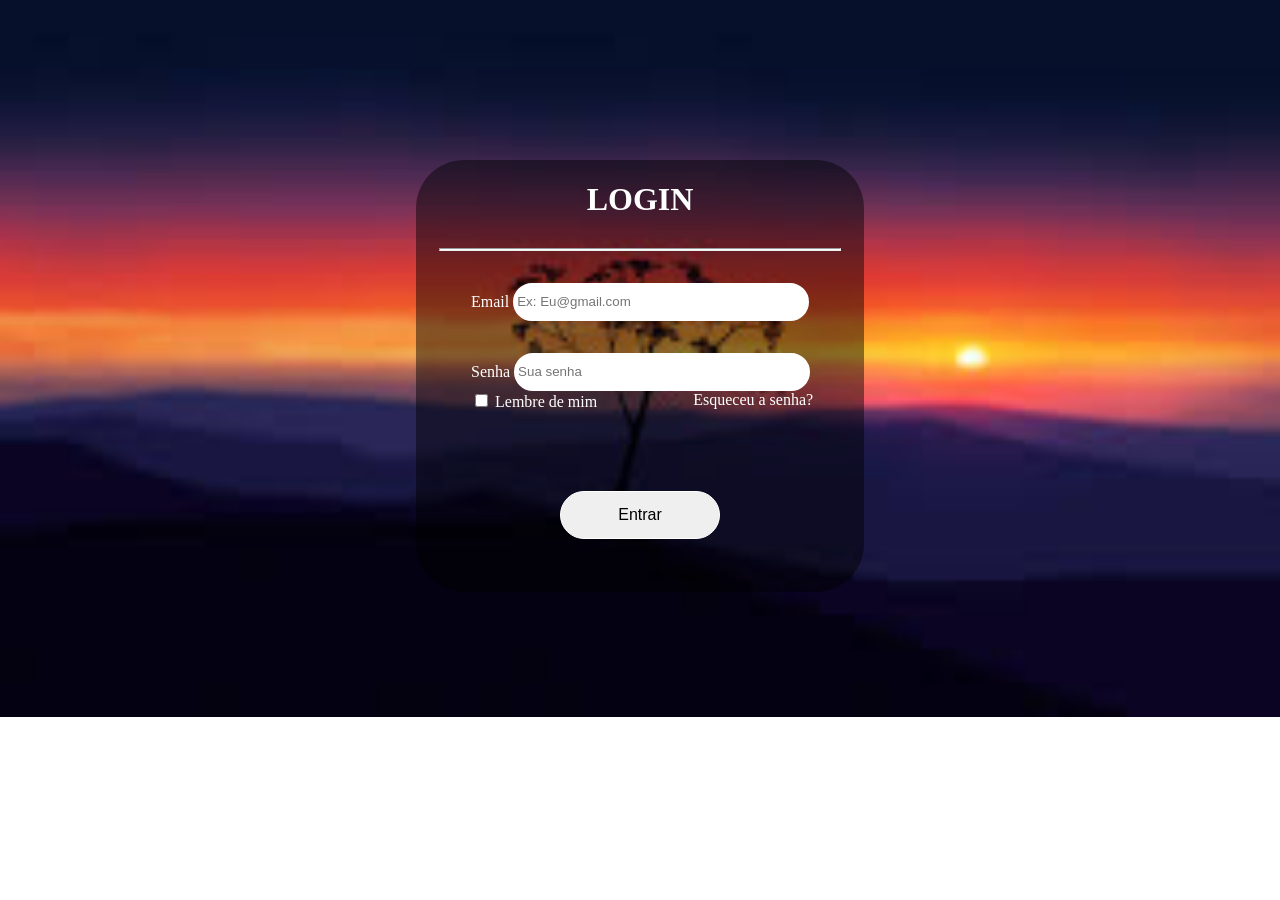
==== index.html @ 9f4eefe6 "Login" ====
<!DOCTYPE html>
<html lang="pt-br">
<head>
    <meta charset="UTF-8">
    <meta name="viewport" content="width=device-width, initial-scale=1.0">
    <title>Login</title>
    <link rel="stylesheet" href="index.css">
</head>
<body>
    <main>
        <div class="blocoCentral">
            <div class="telaDeLogin">
                <div class="conteudo">
                    <div class="titulo">
                        <h1>LOGIN</h1>
                    </div>
                    <hr>
                    <div class="email">
                        <label for="email">Email</label>
                        <input type="email" id="email" placeholder="Ex: Eu@gmail.com">
                    </div>
                    <div class="senha">
                        <label for="senha">Senha</label>
                        <input type="passaword" id="senha" placeholder="Sua senha">
                    </div>
                    <div class="terceiros">
                        <div class="lembreSenha">
                            <input type="checkbox" id="opcao1">
                            <label for="opcao1">Lembre de mim</label>
                        </div>
                        <div class="link">
                            <a href="#"><label>Esqueceu a senha?</label></a>
                        </div>
                    </div>
                    <div class="botao">
                        <button>Entrar</button>
                    </div>
                </div>
            </div>
        </div>
    </main>
</body>
</html>
---- index.css ----
body{
    background-image: url([data-uri]);
    background-repeat: no-repeat;
    background-size: cover;
}

main{
    margin-top: 10rem;
    display: flex;
    justify-content: center;
}

.blocoCentral{
    background-color:rgba(0, 0, 0, 0.455);
    width: 28rem;
    height: 27rem;
    border-radius: 3rem;
    color: white;
}

.telaDeLogin, .titulo, .botao{
    display: flex;
    justify-content: center;
}

.terceiros{
    display: flex;
}

.email, .senha{
    margin-top: 2rem;
}


.email, .senha, .terceiros{
    margin-left: 2rem;
}


.link{
    margin-left: 6rem;
}

a{
    text-decoration: none;
    color: white;
}

a:hover{
    color: orange;
}

#email, #senha{
    width: 18rem;
    height: 2rem;
    border-radius: 2rem;
    border: 2px solid white;
}

hr{
    width: 25rem;
    height: 1px;
    background-color: white;
}

button{
    height: 3rem;
    width: 10rem;
    border-radius: 12rem;
    border: 1px solid white;
    font-size: 1rem;
    margin-top: 5rem;
}

button:hover{
    border: 1px solid black;
    background-color: orange;
    color: black;
}

input:hover{
    background-color: beige;
}
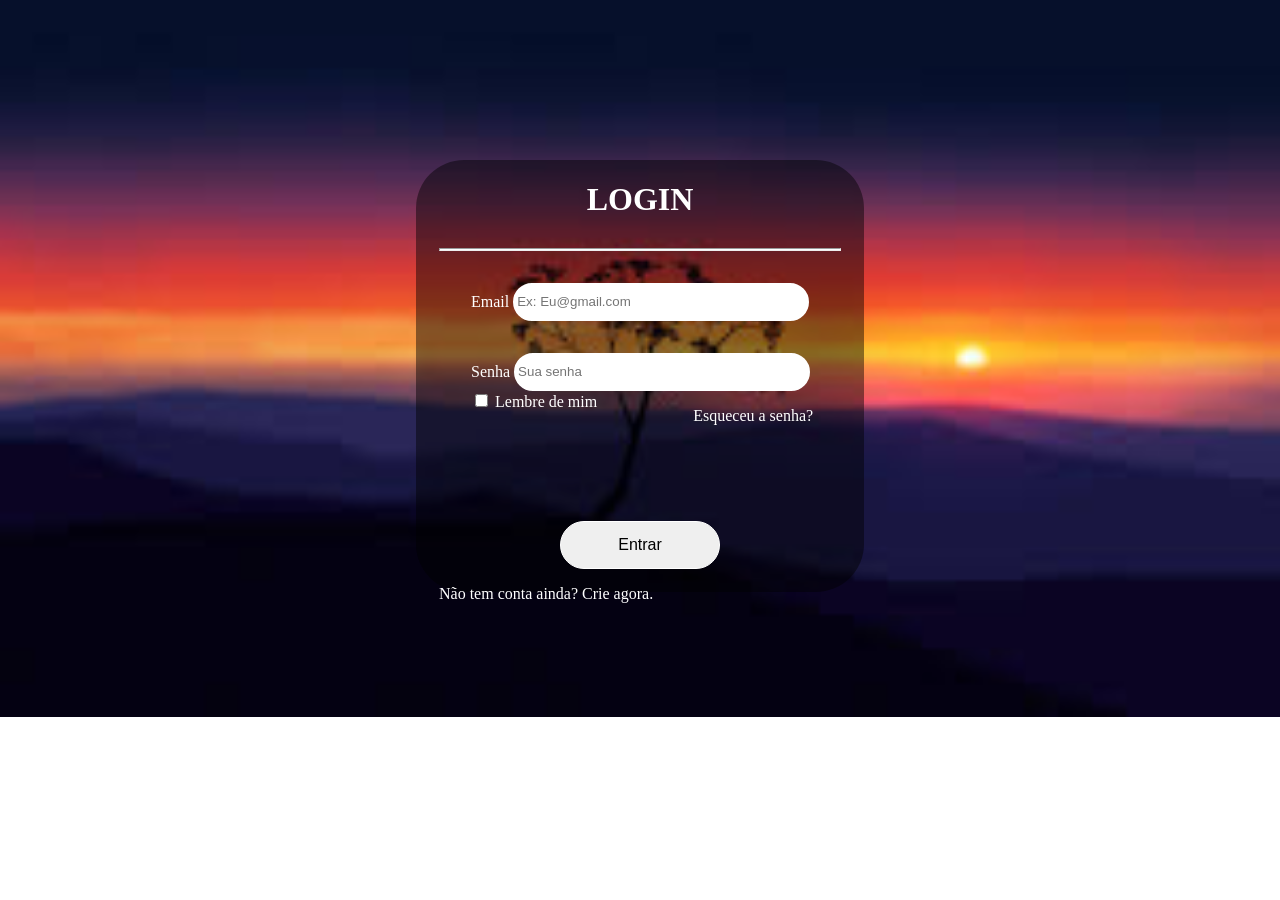
==== commit 9bbe4f5e: "pagina de cadastro" ====
--- a/index.html
+++ b/index.html
@@ -25,15 +25,20 @@
                     </div>
                     <div class="terceiros">
                         <div class="lembreSenha">
-                            <input type="checkbox" id="opcao1">
-                            <label for="opcao1">Lembre de mim</label>
+                            <label class="checkbox">
+                                <input type="checkbox" id="opcao1">   
+                                Lembre de mim
+                            </label>
                         </div>
                         <div class="link">
-                            <a href="#"><label>Esqueceu a senha?</label></a>
+                            <a href="#"><p>Esqueceu a senha?</p></a>
                         </div>
                     </div>
                     <div class="botao">
                         <button>Entrar</button>
+                    </div>
+                    <div class="criarConta">
+                        <p>Não tem conta ainda? <a href="cadastro.html">Crie agora.</a></p>
                     </div>
                 </div>
             </div>
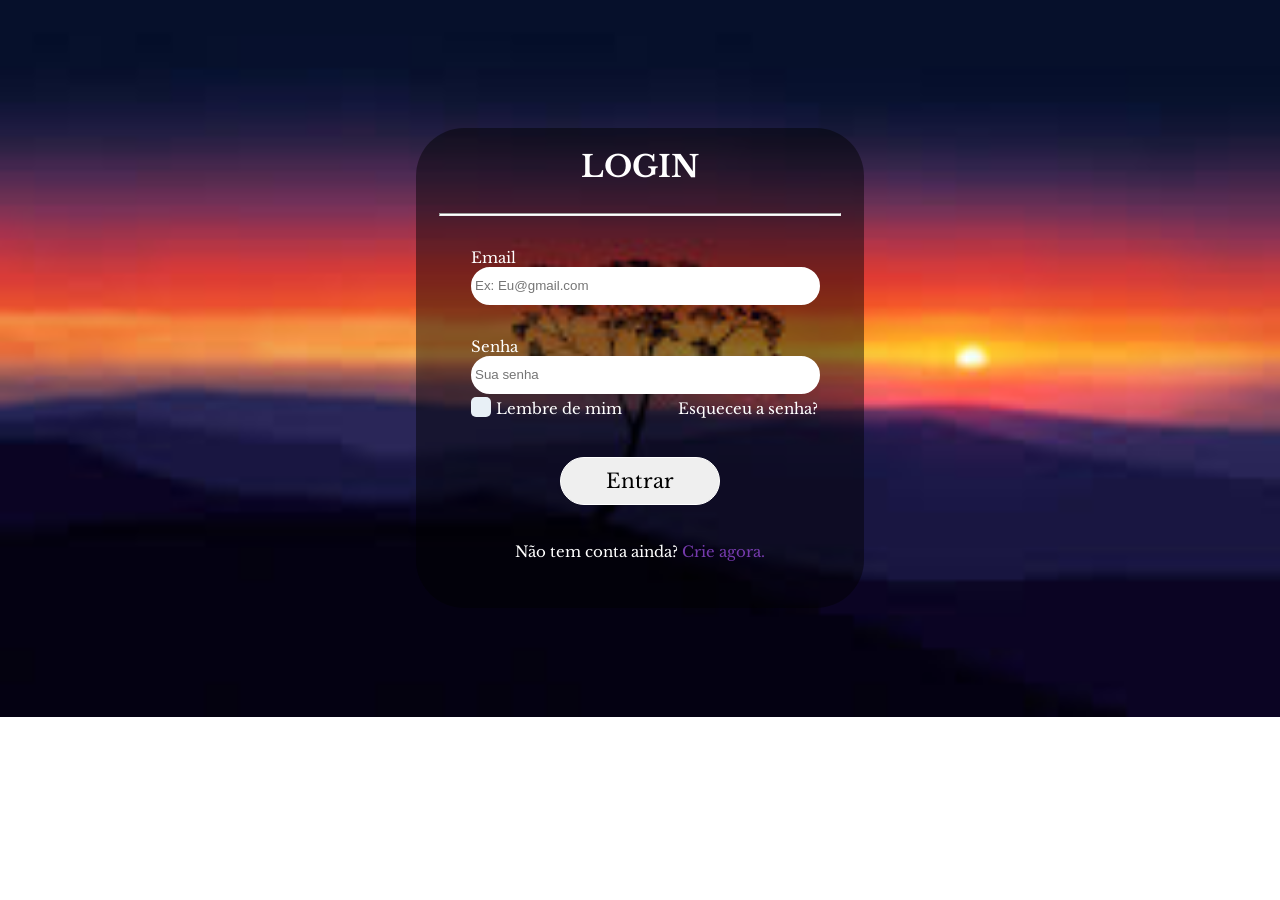
==== commit a98b1832: "adicionando detalhes" ====
--- a/index.html
+++ b/index.html
@@ -4,6 +4,7 @@
     <meta charset="UTF-8">
     <meta name="viewport" content="width=device-width, initial-scale=1.0">
     <title>Login</title>
+    <link rel="icon" href="img/sol.png" type="image/png">
     <link rel="stylesheet" href="index.css">
 </head>
 <body>
@@ -25,10 +26,11 @@
                     </div>
                     <div class="terceiros">
                         <div class="lembreSenha">
-                            <label class="checkbox">
-                                <input type="checkbox" id="opcao1">   
-                                Lembre de mim
-                            </label>
+                            <label class="container">
+                                <input type="checkbox">
+                                <span class="checkmark"></span>
+                            </label>   
+                            <p>Lembre de mim</p>
                         </div>
                         <div class="link">
                             <a href="#"><p>Esqueceu a senha?</p></a>
--- a/index.css
+++ b/index.css
@@ -1,11 +1,15 @@
+@import url('https://fonts.googleapis.com/css2?family=Inter:ital,opsz,wght@0,14..32,100..900;1,14..32,100..900&family=Libre+Baskerville:ital,wght@0,400..700;1,400..700&family=Roboto+Slab:wght@100..900&display=swap');
+
 body{
-    background-image: url([data-uri]);
+    background-image: url(img/porDoSol.jpg);
     background-repeat: no-repeat;
     background-size: cover;
+    font-family: 'libre baskerville', libre;
+    font-size: 15px;
 }
 
 main{
-    margin-top: 10rem;
+    margin-top: 8rem;
     display: flex;
     justify-content: center;
 }
@@ -13,12 +17,12 @@
 .blocoCentral{
     background-color:rgba(0, 0, 0, 0.455);
     width: 28rem;
-    height: 27rem;
+    height: 30rem;
     border-radius: 3rem;
     color: white;
 }
 
-.telaDeLogin, .titulo, .botao{
+.telaDeLogin, .titulo, .botao, .criarConta, .lembreSenha{
     display: flex;
     justify-content: center;
 }
@@ -27,7 +31,7 @@
     display: flex;
 }
 
-.email, .senha{
+.email, .senha, .criarConta{
     margin-top: 2rem;
 }
 
@@ -38,7 +42,7 @@
 
 
 .link{
-    margin-left: 6rem;
+    margin-left: 3.5rem;
 }
 
 a{
@@ -46,12 +50,17 @@
     color: white;
 }
 
+.criarConta a {
+    color: rgb(117, 58, 172);
+}
+
 a:hover{
     color: orange;
+    cursor: pointer;
 }
 
 #email, #senha{
-    width: 18rem;
+    width: 21.3rem;
     height: 2rem;
     border-radius: 2rem;
     border: 2px solid white;
@@ -68,16 +77,61 @@
     width: 10rem;
     border-radius: 12rem;
     border: 1px solid white;
-    font-size: 1rem;
-    margin-top: 5rem;
+    margin-top: 1.5rem;
+    font-family: 'libre baskerville', libre;
+    font-size: 20px;
 }
 
 button:hover{
     border: 1px solid black;
     background-color: orange;
     color: black;
+    cursor: pointer;
 }
 
 input:hover{
     background-color: beige;
+}
+
+p{
+    padding: 0;
+    margin-top: 5px;
+}
+
+label{
+    display: block;
+}
+
+#opcao1{
+    display: none;
+}
+
+.container input {
+    display: none;
+}
+
+.checkmark {
+    width: 20px;
+    height: 20px;
+    background: #e8f0f6;
+    display: inline-block;
+    border-radius: 5px;
+    position: relative;
+    margin: 3px 5px 0px 0px;
+}
+
+.checkmark:hover{
+    background-color: beige;
+}
+
+.container input:checked + .checkmark::after {
+    content: "";
+    position: absolute;
+    left: 6px;
+    top: 2px;
+    width: 5px;
+    height: 10px;
+    border: solid rgb(117, 58, 172);
+    border-width: 0px 2px 2px 0px;
+    transform: rotate(45deg);
 }
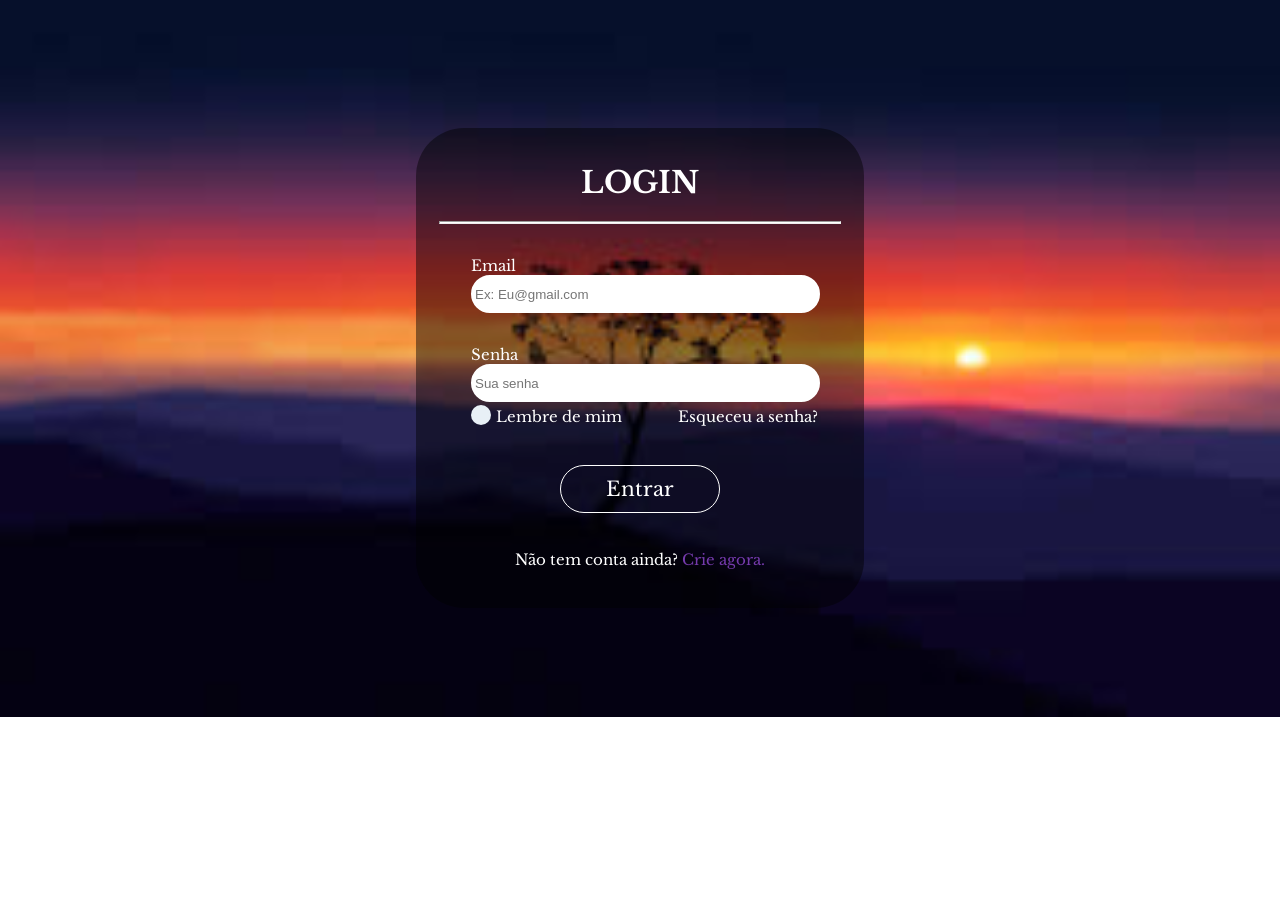
==== commit 624e4fc9: "correção de erros" ====
--- a/index.html
+++ b/index.html
@@ -22,7 +22,7 @@
                     </div>
                     <div class="senha">
                         <label for="senha">Senha</label>
-                        <input type="passaword" id="senha" placeholder="Sua senha">
+                        <input type="password" id="senha" placeholder="Sua senha">
                     </div>
                     <div class="terceiros">
                         <div class="lembreSenha">
@@ -33,11 +33,11 @@
                             <p>Lembre de mim</p>
                         </div>
                         <div class="link">
-                            <a href="#"><p>Esqueceu a senha?</p></a>
+                            <a href="javascript:void(0)"><p>Esqueceu a senha?</p></a>
                         </div>
                     </div>
                     <div class="botao">
-                        <button>Entrar</button>
+                        <button type="button">Entrar</button>
                     </div>
                     <div class="criarConta">
                         <p>Não tem conta ainda? <a href="cadastro.html">Crie agora.</a></p>
--- a/index.css
+++ b/index.css
@@ -29,6 +29,10 @@
 
 .terceiros{
     display: flex;
+}
+
+.titulo{
+    margin-top: 1rem;
 }
 
 .email, .senha, .criarConta{
@@ -67,6 +71,7 @@
 }
 
 hr{
+    margin: 0;
     width: 25rem;
     height: 1px;
     background-color: white;
@@ -80,6 +85,8 @@
     margin-top: 1.5rem;
     font-family: 'libre baskerville', libre;
     font-size: 20px;
+    background-color: transparent;
+    color: white;
 }
 
 button:hover{
@@ -115,7 +122,7 @@
     height: 20px;
     background: #e8f0f6;
     display: inline-block;
-    border-radius: 5px;
+    border-radius: 2rem;
     position: relative;
     margin: 3px 5px 0px 0px;
 }
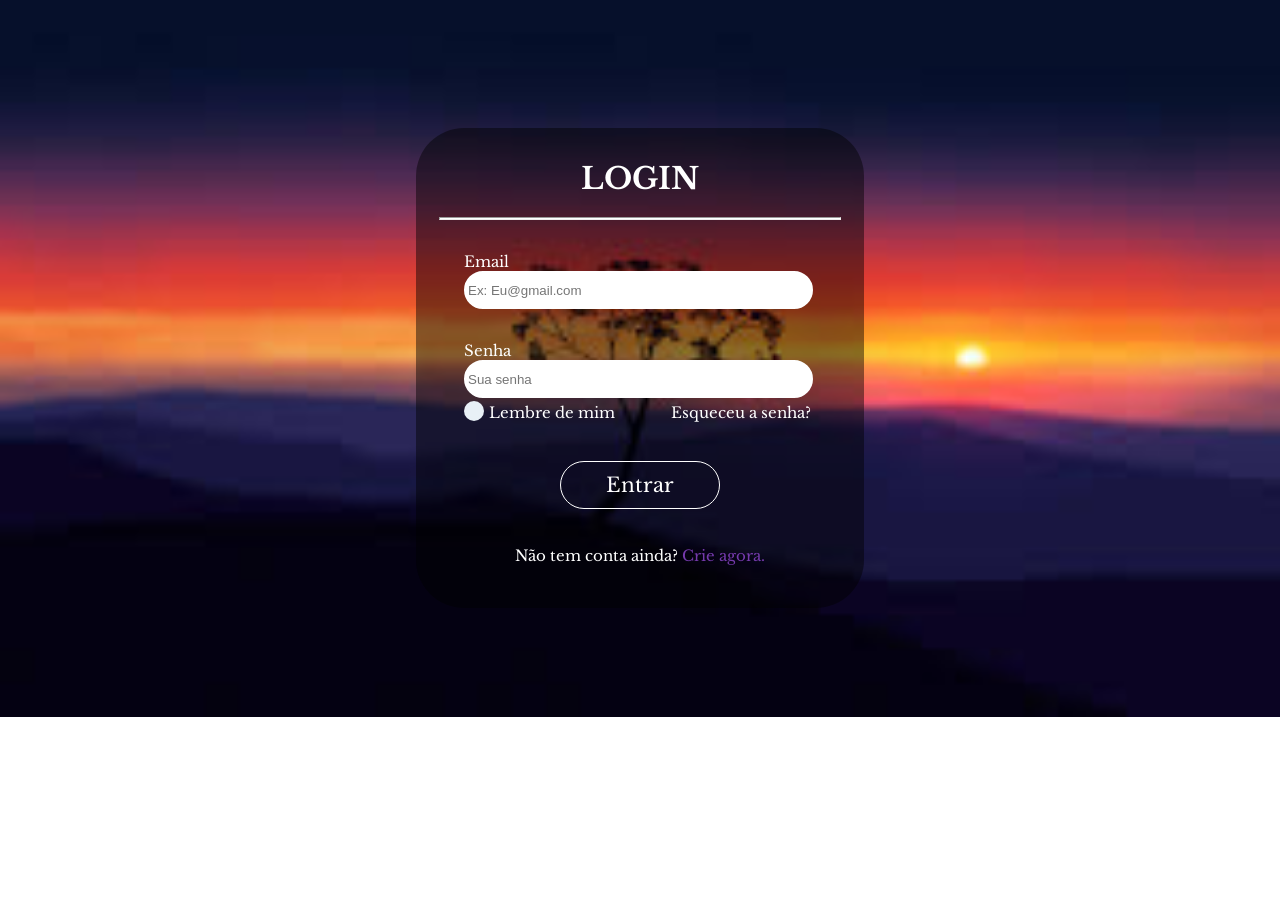
==== commit fe7439f4: "otimizando o login" ====
--- a/index.html
+++ b/index.html
@@ -9,40 +9,32 @@
 </head>
 <body>
     <main>
-        <div class="blocoCentral">
-            <div class="telaDeLogin">
-                <div class="conteudo">
-                    <div class="titulo">
-                        <h1>LOGIN</h1>
-                    </div>
-                    <hr>
-                    <div class="email">
-                        <label for="email">Email</label>
-                        <input type="email" id="email" placeholder="Ex: Eu@gmail.com">
-                    </div>
-                    <div class="senha">
-                        <label for="senha">Senha</label>
-                        <input type="password" id="senha" placeholder="Sua senha">
-                    </div>
-                    <div class="terceiros">
-                        <div class="lembreSenha">
-                            <label class="container">
-                                <input type="checkbox">
-                                <span class="checkmark"></span>
-                            </label>   
-                            <p>Lembre de mim</p>
-                        </div>
-                        <div class="link">
-                            <a href="javascript:void(0)"><p>Esqueceu a senha?</p></a>
-                        </div>
-                    </div>
-                    <div class="botao">
-                        <button type="button">Entrar</button>
-                    </div>
-                    <div class="criarConta">
-                        <p>Não tem conta ainda? <a href="cadastro.html">Crie agora.</a></p>
-                    </div>
+        <div class="conteudo">
+            <h1>LOGIN</h1>
+            <hr>
+            <div class="email">
+                <label for="email">Email</label>
+                <input type="email" id="email" placeholder="Ex: Eu@gmail.com">
+            </div>
+            <div class="senha">
+                <label for="senha">Senha</label>
+                <input type="password" id="senha" placeholder="Sua senha">
+            </div>
+            <div class="terceiros">
+                <div class="lembreSenha">
+                    <label class="container">
+                        <input type="checkbox">
+                        <span class="checkmark"></span>
+                    </label>   
+                    <p>Lembre de mim</p>
                 </div>
+                <a href="esqueceuSenha.html"><p>Esqueceu a senha?</p></a>
+            </div>
+            <div class="botao">
+                <button type="button">Entrar</button>
+            </div>
+            <div class="criarConta">
+                <p>Não tem conta ainda? <a href="cadastro.html">Crie agora.</a></p>
             </div>
         </div>
     </main>
--- a/index.css
+++ b/index.css
@@ -14,7 +14,7 @@
     justify-content: center;
 }
 
-.blocoCentral{
+.conteudo{
     background-color:rgba(0, 0, 0, 0.455);
     width: 28rem;
     height: 30rem;
@@ -22,7 +22,7 @@
     color: white;
 }
 
-.telaDeLogin, .titulo, .botao, .criarConta, .lembreSenha{
+h1, .botao, .criarConta, .lembreSenha{
     display: flex;
     justify-content: center;
 }
@@ -31,8 +31,8 @@
     display: flex;
 }
 
-.titulo{
-    margin-top: 1rem;
+h1{
+    margin-top: 2rem;
 }
 
 .email, .senha, .criarConta{
@@ -41,21 +41,18 @@
 
 
 .email, .senha, .terceiros{
-    margin-left: 2rem;
+    margin-left: 3rem;
 }
 
-
-.link{
+.terceiros a{
     margin-left: 3.5rem;
-}
-
-a{
     text-decoration: none;
     color: white;
 }
 
 .criarConta a {
     color: rgb(117, 58, 172);
+    text-decoration: none;
 }
 
 a:hover{
@@ -71,7 +68,6 @@
 }
 
 hr{
-    margin: 0;
     width: 25rem;
     height: 1px;
     background-color: white;
